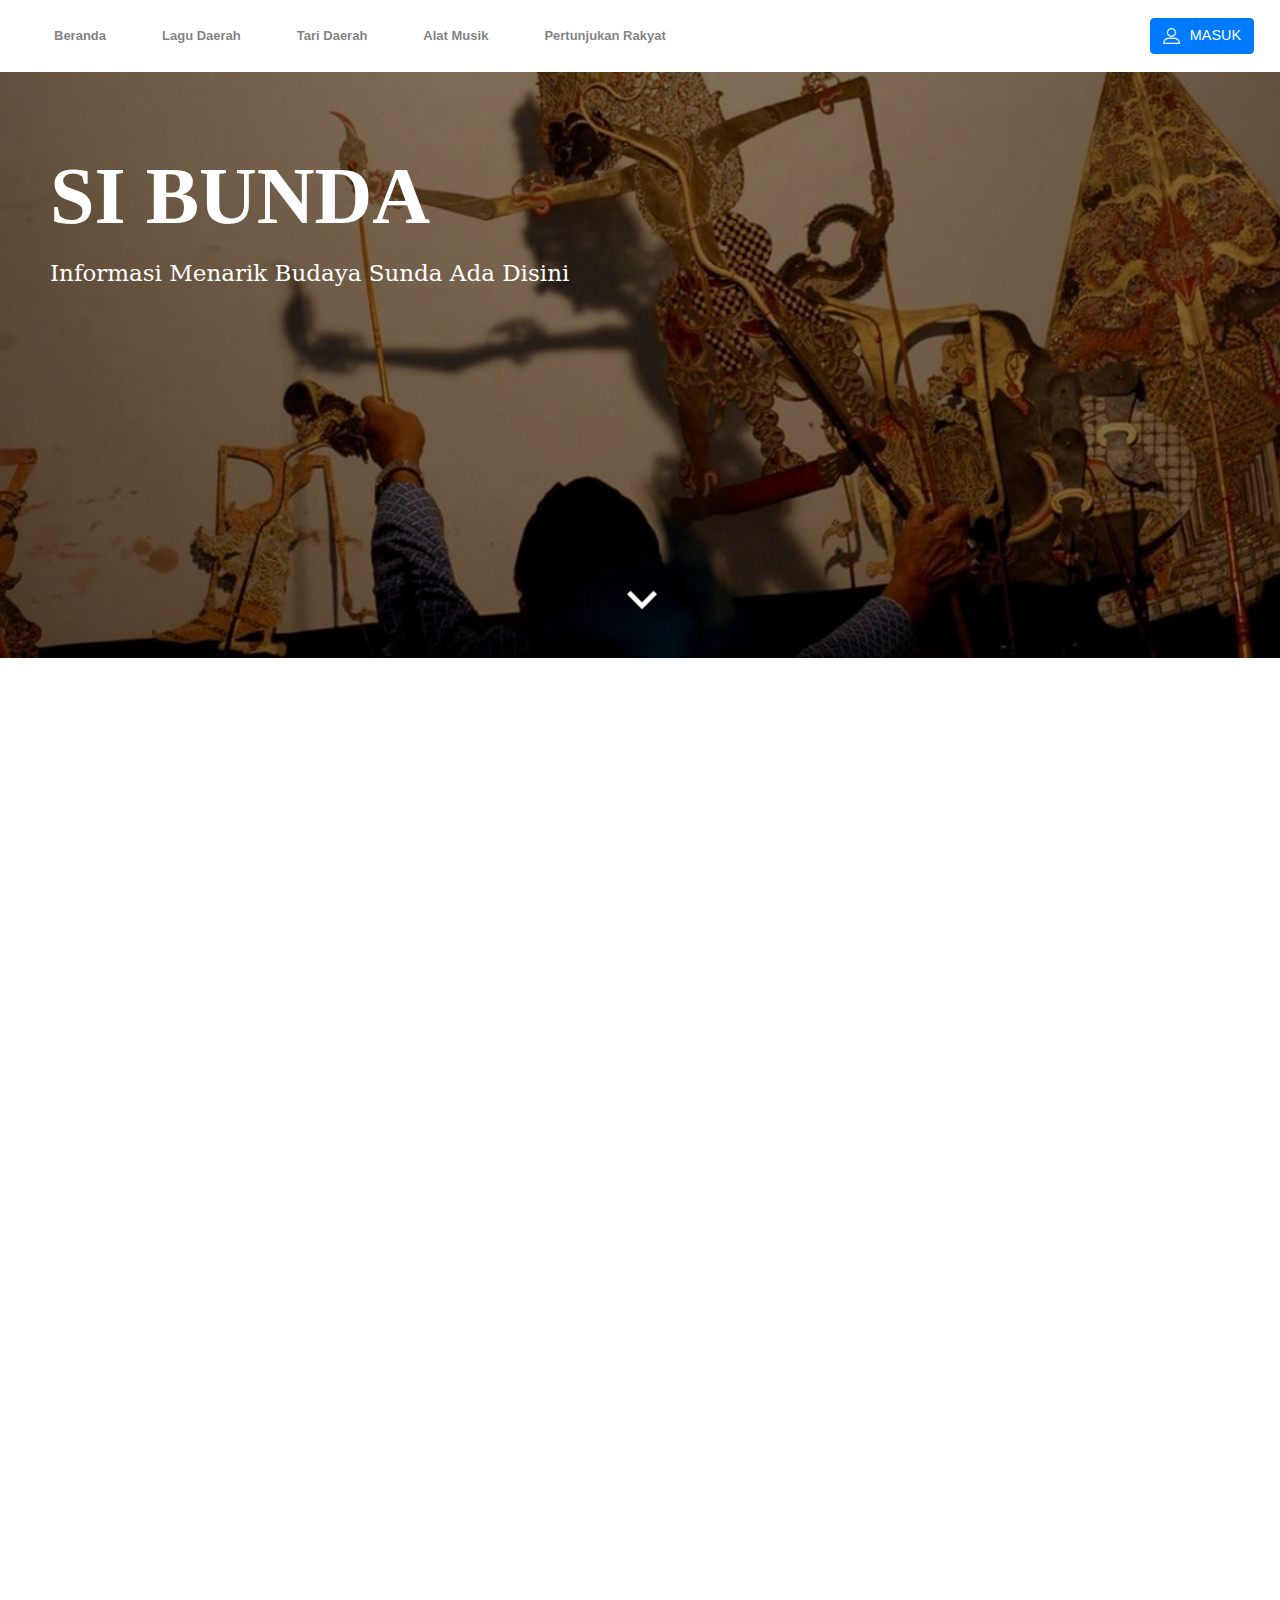
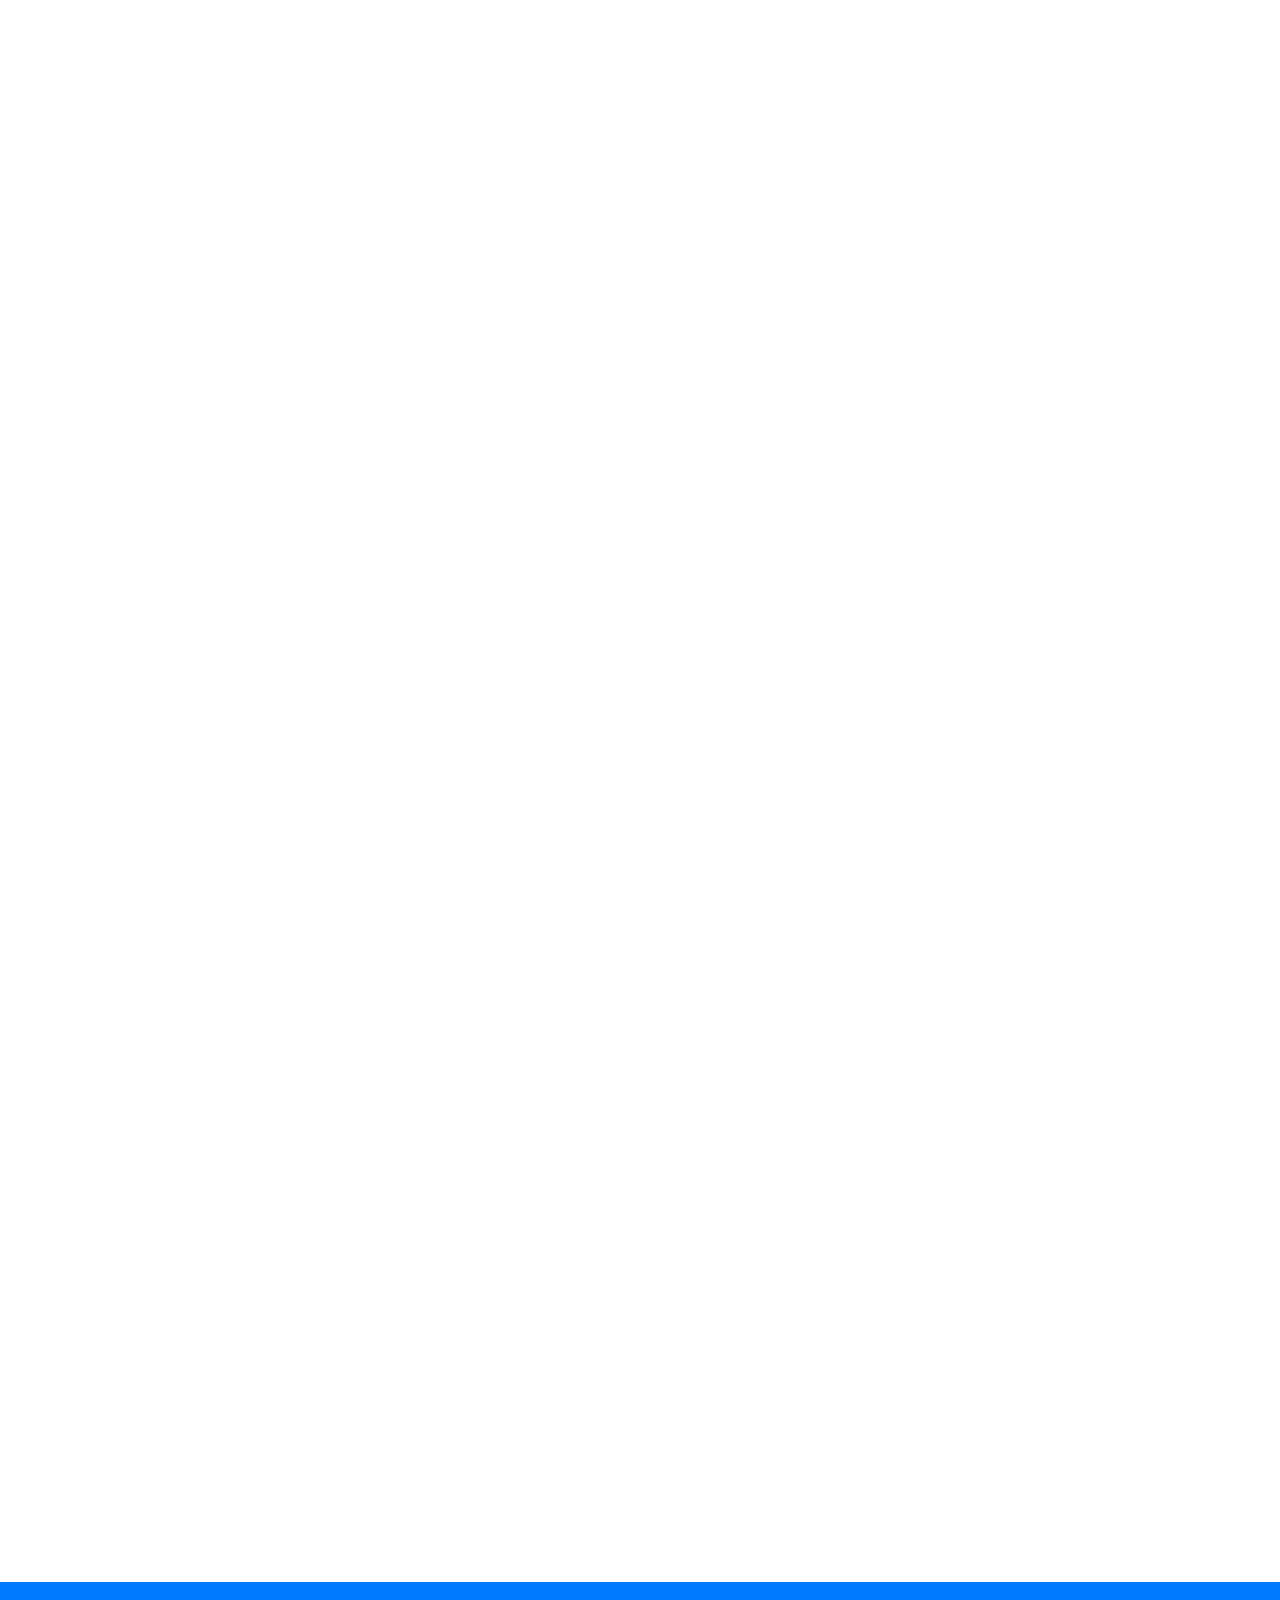
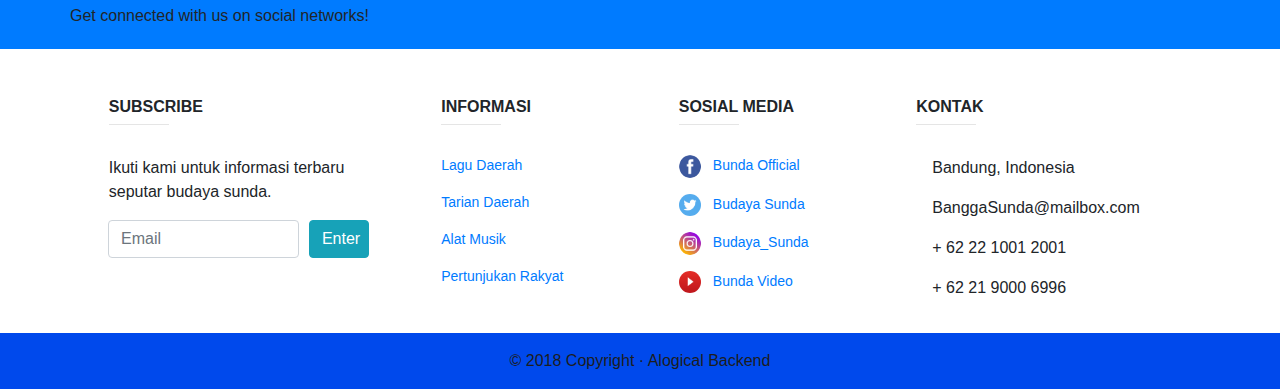
==== index.html @ 30119e25 "hello" ====
<!DOCTYPE html>
<html lang="en">
  <head>
    <meta charset="utf-8">
    <meta http-equiv="X-UA-Compatible" content="IE=edge">
    <meta name="viewport" content="width=device-width, initial-scale=1">
    <title>SI BUNDA | Budaya Sunda</title>

    <!-- Bootstrap -->
    <link href="css/bootstrap-4.0.0.css" rel="stylesheet">
	<!-- CSS -->
    <link href="css/style.css" rel="stylesheet">
	<link href="css/animate.css" rel="stylesheet">
	<!-- Icon -->
    <link rel="icon" href="images/logo.ico" type="image/x-icon" />
  </head>
  <body>
    <nav class="navbar navbar-expand-lg navbar-light" style="margin: 10px 0; font-size: 13px; margin-left: 10px;">
       <button class="navbar-toggler" type="button" data-toggle="collapse" data-target="#navbarSupportedContent" aria-controls="navbarSupportedContent" aria-expanded="false" aria-label="Toggle navigation">
       <span class="navbar-toggler-icon"></span>
       </button>
       <div class="collapse navbar-collapse" id="navbarSupportedContent">
          <ul class="navbar-nav mr-auto">
             <li class="nav-item boldFont space">
                <a class="nav-link boldFont" href="index.html">Beranda</a>
             </li>
             <li class="nav-item boldFont space">
                <a class="nav-link" href="#lagu">Lagu Daerah</a>
             </li>
             <li class="nav-item boldFont space">
                <a class="nav-link boldFont" href="#tari">Tari Daerah</a>
             </li>
			  <li class="nav-item boldFont space">
                <a class="nav-link boldFont" href="#alat">Alat Musik</a>
             </li>
			  <li class="nav-item boldFont space">
                <a class="nav-link boldFont" href="#pertunjukan">Pertunjukan Rakyat</a>
             </li>
          </ul>
       </div>
       <button class="btn btn-primary buttonFont my-2 my-sm-0" type="submit" style="margin-left: 20px; margin-right: 10px;"><div style="float: left;"><img src="images/flaticon/profile.png" width="17"></div> <div style="float: right; margin-left: 10px;">Masuk</div></button>
    </nav>

<!--   Below_Nav   -->
    <div class="jumbotron jumbotron-fluid background1">
     <div class="boldFont headerFont animated fadeInLeft" style="margin-left: 50px; color: #fff;">
		SI BUNDA	
	</div>
	<div class="littleFont animated fadeInDown" style="margin-left: 50px; color: #fff;">
		Informasi Menarik Budaya Sunda Ada Disini
	</div>
		<a href="#lagu"><img class="animasi lompat arrowMargin" src="images/flaticon/arrow.png" width="30" style="margin-left: 49%;"></a>
    </div>

<!--   Lagu_Daerah   -->
<div class="container mainContainer" id="lagu">
  <p class="boldFont hideme">Lagu Daerah</p>
      <hr class="garis hideme">
      <div>
        <img src="images/materi/sinden.jpg" class="gambarHorizontal hideme">
        <div class="lebarContainer fontContainer hideme settingContainer">Lorem Ipsum Dolor ahmet Sin dautax mer zer ifIlow merx draxx gamora thanos is infint la dolor Ah et no Kau siuahx merfp stone gauntlax cawh Lorem Ipsum Dolor ahmet Sin dautax mer zer ifIlow merx draxx gamora thanos is infint la dolor Ah et no Kau siuahx merfp stone gauntlax cawh
          <br><br>
          <p class="boldFont">Kota :</p>
        <select class="form-control">
          <option value="Bandung">Bandung</option>
        </select>
        <br>
        <p class="boldFont">Kesenian :</p>
        <select class="form-control">
          <option value="Bandung">Mojang Priangan</option>
        </select>
        <br>
        <button class="btn btn-primary">Cari</button>
        </div>
      </div>
</div>

<!--   Tari_Daerah   -->
<div class="container mainContainer" id="tari">
  <p class="boldFont hideme">Tarian Daerah</p>
      <hr class="garis hideme">
      <div>
        <img src="images/materi/tarian.jpg" class="gambarHorizontal hideme">
        <div class="lebarContainer fontContainer hideme settingContainer">Lorem Ipsum Dolor ahmet Sin dautax mer zer ifIlow merx draxx gamora thanos is infint la dolor Ah et no Kau siuahx merfp stone gauntlax cawh Lorem Ipsum Dolor ahmet Sin dautax mer zer ifIlow merx draxx gamora thanos is infint la dolor Ah et no Kau siuahx merfp stone gauntlax cawh
          <br><br>
          <p class="boldFont">Kota :</p>
        <select class="form-control">
          <option value="Bandung">Bandung</option>
        </select>
        <br>
        <p class="boldFont">Kesenian :</p>
        <select class="form-control">
          <option value="Bandung">Mojang Priangan</option>
        </select>
        <br>
        <button class="btn btn-primary">Cari</button>
        </div>
      </div>
</div>

<!--   Alat_Musik_Daerah   -->
<div class="container mainContainer" id="alat">
  <p class="boldFont hideme">Alat Musik</p>
      <hr class="garis hideme">
      <div>
        <img src="images/materi/alat.jpg" class="gambarHorizontal hideme">
        <div class="lebarContainer fontContainer hideme settingContainer">Lorem Ipsum Dolor ahmet Sin dautax mer zer ifIlow merx draxx gamora thanos is infint la dolor Ah et no Kau siuahx merfp stone gauntlax cawh Lorem Ipsum Dolor ahmet Sin dautax mer zer ifIlow merx draxx gamora thanos is infint la dolor Ah et no Kau siuahx merfp stone gauntlax cawh
<br><br>
          <p class="boldFont">Kota :</p>
        <select class="form-control">
          <option value="Bandung">Bandung</option>
        </select>
        <br>
        <p class="boldFont">Kesenian :</p>
        <select class="form-control">
          <option value="Bandung">Mojang Priangan</option>
        </select>
        <br>
        <button class="btn btn-primary">Cari</button>
        </div>
      </div>
</div>

<!--   Pertujukan_Rakyat_Daerah   -->
<div class="container mainContainer" id="pertunjukan" style="margin-bottom: 110px;">
  <p class="boldFont hideme">Pertunjukan Rakyat</p>
      <hr class="garis hideme">
      <div>
        <img src="images/materi/pertunjukan.jpg" class="gambarHorizontal hideme">
        <div class="lebarContainer fontContainer hideme settingContainer">Lorem Ipsum Dolor ahmet Sin dautax mer zer ifIlow merx draxx gamora thanos is infint la dolor Ah et no Kau siuahx merfp stone gauntlax cawh Lorem Ipsum Dolor ahmet Sin dautax mer zer ifIlow merx draxx gamora thanos is infint la dolor Ah et no Kau siuahx merfp stone gauntlax cawh
<br><br>
          <p class="boldFont">Kota :</p>
        <select class="form-control">
          <option value="Bandung">Bandung</option>
        </select>
        <br>
        <p class="boldFont">Kesenian :</p>
        <select class="form-control">
          <option value="Bandung">Mojang Priangan</option>
        </select>
        <br>
        <button class="btn btn-primary">Cari</button>
        </div>
      </div>
</div>

<!-- Footer -->
<footer class="page-footer font-small unique-color-dark">

    <div style="background-color: #007bff; height: -100px;">
      <div class="container">

        <!-- Grid row-->
        <div class="row py-4 d-flex align-items-center">

          <!-- Grid column -->
          <div class="text-center text-md-left">
            <h6 class="mb-0 leftSetting">Get connected with us on social networks!</h6>
          </div>

        </div>
        <!-- Grid row-->

      </div>
    </div>

    <!-- Footer Links -->
    <div class="container text-center text-md-left mt-5">

      <!-- Grid row -->
      <div class="row mt-3">

        <!-- Grid column -->
        <div class="col-md-3 col-lg-4 col-xl-3 mx-auto mb-4">

          <!-- Content -->
          <h6 class="text-uppercase font-weight-bold">Subscribe</h6>
          <hr class="deep-purple accent-2 mb-4 mt-0 d-inline-block mx-auto" style="width: 60px;">
          <p>
            Ikuti kami untuk informasi terbaru seputar budaya sunda.
          </p>
          <div class="row">
          <input type="email" name="email" class="form-control marLeft" style="width: 67%; margin-right: 10px;" placeholder="Email">
          <button class="btn btn-info" style="width: 60px;" placeholder="Email">Enter</button>
          </div>
        </div>
        <!-- Grid column -->

        <!-- Grid column -->
        <div class="col-md-2 col-lg-2 col-xl-2 mx-auto mb-4" style="font-size: 14px;">

          <!-- Links -->
          <h6 class="text-uppercase font-weight-bold">Informasi</h6>
          <hr class="deep-purple accent-2 mb-4 mt-0 d-inline-block mx-auto" style="width: 60px;">
          <p>
            <a href="#!">Lagu Daerah</a>
          </p>
          <p>
            <a href="#!">Tarian Daerah</a>
          </p>
          <p>
            <a href="#!">Alat Musik</a>
          </p>
          <p>
            <a href="#!">Pertunjukan Rakyat</a>
          </p>

        </div>
        <!-- Grid column -->

        <!-- Grid column -->
        <div class="col-md-3 col-lg-2 col-xl-2 mx-auto mb-4" style="font-size: 14px;">

          <!-- Links -->
          <h6 class="text-uppercase font-weight-bold">Sosial Media</h6>
          <hr class="deep-purple accent-2 mb-4 mt-0 d-inline-block mx-auto" style="width: 60px;">
          <p>
            <a href="#!"><img src="images/sosmed/fb.png" class="sosmed rounded-circle"> &nbsp; Bunda Official </a>
          </p>
          <p>
            <a href="#!"><img src="images/sosmed/twitter.png" class="sosmed rounded-circle"> &nbsp; Budaya Sunda </a>
          </p>
          <p>
            <a href="#!"><img src="images/sosmed/ins.png" class="sosmed rounded-circle"> &nbsp; Budaya_Sunda </a>
          </p>
          <p>
            <a href="#!"><img src="images/sosmed/youtube.png" class="sosmed rounded-circle"> &nbsp; Bunda Video </a>
          </p>

        </div>
        <!-- Grid column -->

        <!-- Grid column -->
        <div class="col-md-4 col-lg-3 col-xl-3 mx-auto mb-md-0 mb-4">

          <!-- Links -->
          <h6 class="text-uppercase font-weight-bold">Kontak</h6>
          <hr class="deep-purple accent-2 mb-4 mt-0 d-inline-block mx-auto" style="width: 60px;">
          <p>
            <i class="fas fa-home mr-3"></i> Bandung, Indonesia</p>
          <p>
            <i class="fas fa-envelope mr-3"></i> BanggaSunda@mailbox.com</p>
          <p>
            <i class="fas fa-phone mr-3"></i> + 62 22 1001 2001</p>
          <p>
            <i class="fas fa-print mr-3"></i> + 62 21 9000 6996</p>

        </div>
        <!-- Grid column -->

      </div>
      <!-- Grid row -->

    </div>
    <!-- Footer Links -->
    <!-- Copyright -->
    <div class="footer-copyright text-center py-3" style="background-color: #0049ec; color: #1d1d1d; font-weight: 450">&copy; 2018 Copyright &middot; Alogical Backend
    </div>
    <!-- Copyright -->

  </footer>
  <!-- Footer -->
    <!-- jQuery (necessary for Bootstrap's JavaScript plugins) --> 
    <script src="js/jquery-3.2.1.min.js"></script>

    <!-- Include all compiled plugins (below), or include individual files as needed --> 
    <script src="js/popper.min.js"></script>
    <script src="js/bootstrap-4.0.0.js"></script>
  </body>
</html>

<script type="text/javascript">
  $(document).ready(function() {
    
    /* Every time the window is scrolled ... */
    $(window).scroll( function(){
    
        /* Check the location of each desired element */
        $('.hideme').each( function(i){
            
            var bottom_of_object = $(this).offset().top + $(this).outerHeight();
            var bottom_of_window = $(window).scrollTop() + $(window).height();
            
            /* If the object is completely visible in the window, fade it it */
            if( bottom_of_window > bottom_of_object ){
                
                $(this).animate({'opacity':'1'},1000);
                    
            }
            
        }); 
    
    });
    
});
</script>
---- css/style.css ----
@charset "utf-8";
/* CSS Document */

*{
  scroll-behavior: smooth;
}
a:hover{
  text-decoration: none;
}

.hideme{
  opacity: 0;
}

.background1{
	background-image: url(../images/background/header.png);
    height: 586px;
    width: 100%;
    background-position: center;
    background-repeat: no-repeat;
    background-size: cover;
    /*background-attachment: fixed;*/
}

.background2{
  margin-top: -33px;
    height: 700px;
    width: 100%;
    background-position: center;
    background-repeat: no-repeat;
    background-size: cover;
    background-attachment: fixed;
}

.gambarHorizontal{
  height: 40%;
  width: 60%;
}

.gambarVertikal{
  height: 60%;
  width: 40%;
}

.lebarContainer{
  width: 38%;
}

.fontContainer{
  font-size: 15px;
}

.settingContainer{
  float: right;
}

.mainContainer{
margin-bottom: 80px;
padding-top: 30px;
}

.garis{
  border: none; 
  width: 150px;
  margin-left: 0;
  height: 5px; 
  color: #007bff; 
  background-color: #007bff; 
  margin-bottom: 30px;
}

.sosmed{
  width: 1.6em;
  height: 1.6em;
}

.marLeft{
  margin-left: 5%;
}

.py-5{
padding-top: 1rem !important;
}

.color2{
  color: rgba(0, 0, 0, 0.5);
}

.boldFont{
	font-weight: 700;
}

.headerFont{
	font-weight: 800;
	font-family: Impact, Haettenschweiler, "Franklin Gothic Bold", "Arial Black", "sans-serif";
	font-size: 80px;
}

.littleFont{
	font-family: Constantia, "Lucida Bright", "DejaVu Serif", Georgia, "serif";
	font-size: 23px;
}

.buttonFont{
	text-transform: uppercase;
	font-family: "Open Sans", Helvetica, sans-serif;
	font-size: 0.9rem;
}

.space{
	margin: 0 20px;
}

.arrowMargin{
  margin-top: 23%
}

.animasi {
  -webkit-animation-duration: .7s;
  animation-duration: .7s;
  -webkit-animation-fill-mode: both;
  animation-fill-mode: both;
  -webkit-animation-timing-function: linear;
  animation-timing-function: linear;
  animation-iteration-count: infinite;
  -webkit-animation-iteration-count: infinite;
}

@-webkit-keyframes lompat {
  0%, 100% {
    -webkit-transform: translateY(0);
  }
  50% {
    -webkit-transform: translateY(-10px);
  }
}

@keyframes lompat {
  0%, 100% {
    transform: translateY(0);
  }
  50% {
    transform: translateY(-10px);
  }
}

.lompat {
  -webkit-animation-name: lompat;
  animation-name: lompat;
}

@media (max-width: 576px) {
.headerFont{
  font-weight: 800;
  font-family: Impact, Haettenschweiler, "Franklin Gothic Bold", "Arial Black", "sans-serif";
  font-size: 60px;
}

.littleFont{
  font-family: Constantia, "Lucida Bright", "DejaVu Serif", Georgia, "serif";
  font-size: 17px;
}

.arrowMargin{
  margin-top: 65%;
}

.marLeft{
  margin-left: 8%;
}

.fontContainer{
  font-size: 8px;
}

.settingContainer{
  float: none;
  margin-top: 30px;
}

.gambarHorizontal{
  height: 55%;
  width: 100%;
}

.gambarVertikal{
  height: 60%;
  width: 30%;
}

.lebarContainer{
  width: 100%;
}

.leftSetting{
  margin-left: 30px;
}

}

@media (max-width: 976px) {
.headerFont{
  font-weight: 800;
  font-family: Impact, Haettenschweiler, "Franklin Gothic Bold", "Arial Black", "sans-serif";
  font-size: 60px;
}

.littleFont{
  font-family: Constantia, "Lucida Bright", "DejaVu Serif", Georgia, "serif";
  font-size: 17px;
}

.arrowMargin{
  margin-top: 35%;
}

.marLeft{
  margin-left: 8%;
}

.fontContainer{
  font-size: 12.5px;
}

.settingContainer{
  float: none;
  margin-top: 15px;
}

.gambarHorizontal{
  height: 55%;
  width: 100%;
}

.gambarVertikal{
  height: 60%;
  width: 30%;
}

.lebarContainer{
  width: 100%;
}

}
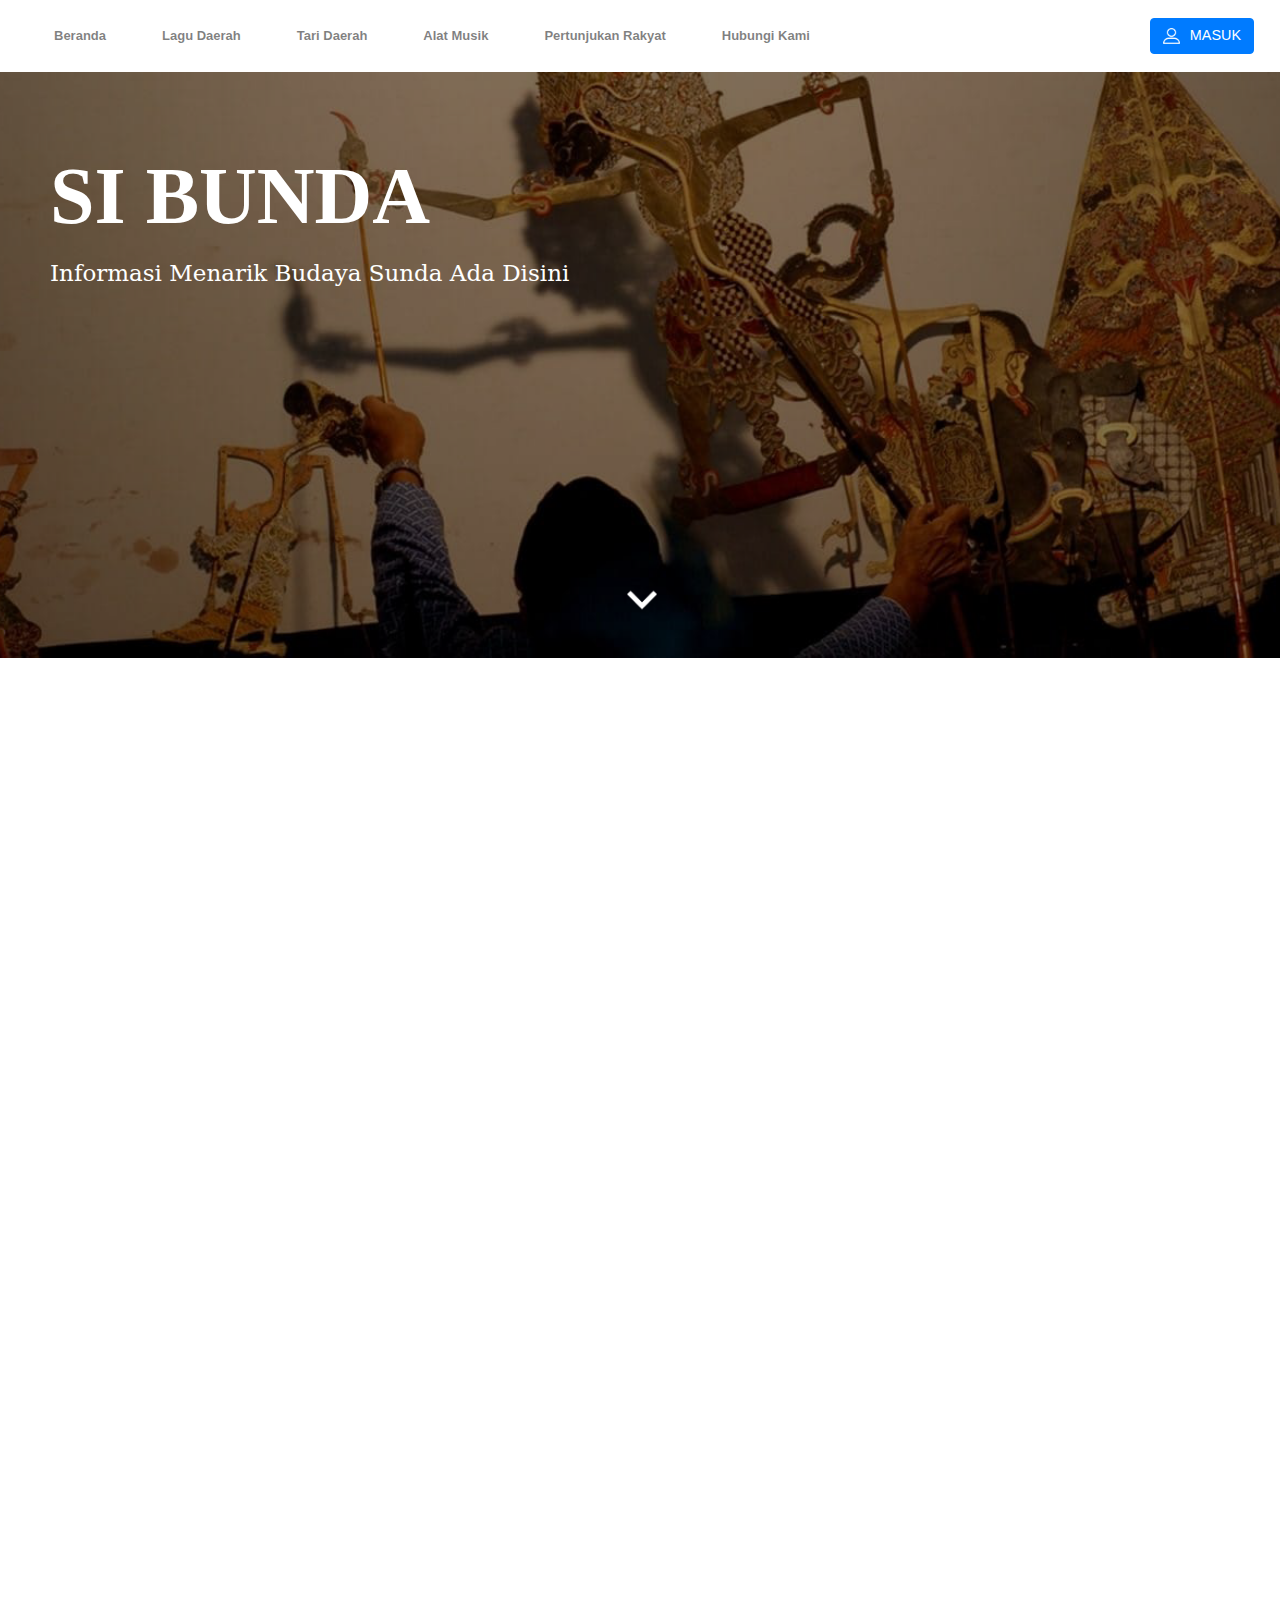
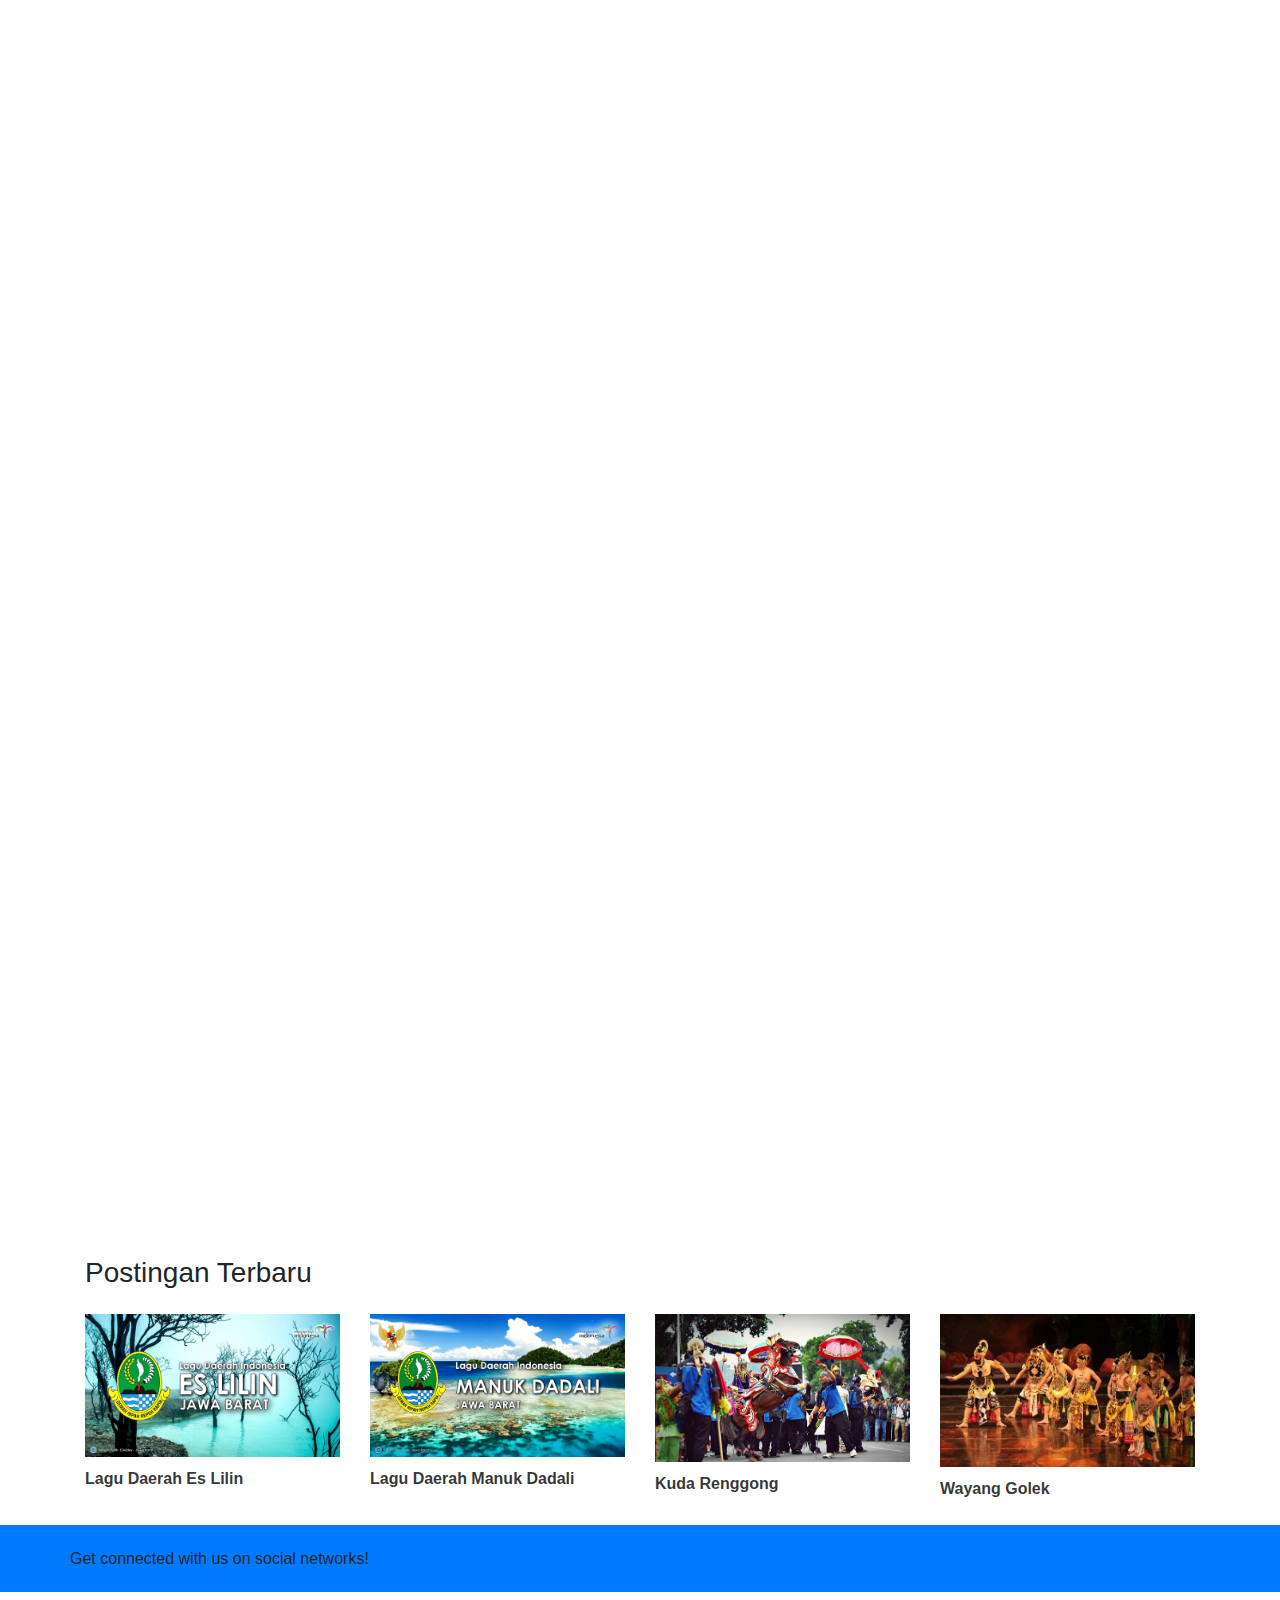
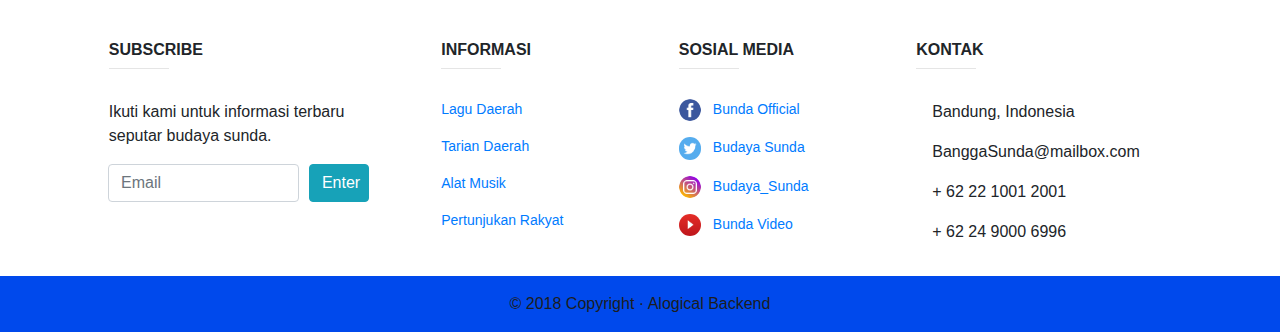
==== commit 23b00078: "update code" ====
--- a/index.html
+++ b/index.html
@@ -9,12 +9,57 @@
     <!-- Bootstrap -->
     <link href="css/bootstrap-4.0.0.css" rel="stylesheet">
 	<!-- CSS -->
-    <link href="css/style.css" rel="stylesheet">
+  <link href="css/style.css" rel="stylesheet">
 	<link href="css/animate.css" rel="stylesheet">
 	<!-- Icon -->
-    <link rel="icon" href="images/logo.ico" type="image/x-icon" />
+    <link rel="icon" href="images/icon.ico" type="image/x-icon" />
   </head>
   <body>
+     
+    <!-- modal masuk -->
+  <div class="modal" id="myModal">
+    <div class="modal-dialog">
+      <div class="modal-content">
+        <div class="modal-header">
+          <h4 class="modal-title">MASUK</h4>
+          <button type="button" class="close" data-dismiss="modal">&times;</button>
+        </div>
+        <div class="modal-body" align="center"> 
+        <input type="email" name="emailLogin" class="form-control" style="margin-bottom: 10px;" placeholder="Email">
+         <input type="password" name="passwordLogin" class="form-control" style="margin-bottom: 10px;" placeholder="Password">
+         <a href="" class="links" data-toggle="modal" data-target="#myModal2" data-dismiss="modal">Belum Punya Akun ? Daftar Disini</a>
+        </div>
+        <div class="modal-footer">
+         <button type="button" class="btn btn-primary" data-toggle="modal" data-target="#myModal2"data-dismiss="modal">Daftar</button>
+        <button type="button" class="btn btn-primary" data-toggle="modal" data-target="#myModal"data-dismiss="modal" value="Login1">Masuk</button>
+        </div>
+      </div>
+    </div>
+  </div>
+</div>
+<!-- modal daftar-->
+  <div class="modal" id="myModal2">
+    <div class="modal-dialog">
+      <div class="modal-content">
+        <div class="modal-header">
+          <h4 class="modal-title">Daftar Anggota Baru</h4>
+          <button type="button" class="close" data-dismiss="modal">&times;</button>
+        </div>
+        <div class="modal-body">
+        <input type="text" name="nama" class="form-control" style="margin-bottom: 10px;" placeholder="Masukan Nama Lengkap Anda">
+        <input type="text" name="no.telp" class="form-control" style="margin-bottom: 10px;" placeholder="Masukan No. Telepon Anda">
+        <input type="email" name="emailLogin" class="form-control" style="margin-bottom: 10px;" placeholder="Masukan Email Anda">
+         <input type="password" name="passwordLogin" class="form-control" style="margin-bottom: 10px;" placeholder="Masukan Password Anda">
+  
+        </div>
+        <div class="modal-footer">
+         <button type="button" class="btn btn-primary" data-dismiss="modal" value="Sign Up1">Daftar</button>
+        </div>
+      </div>
+    </div>
+  </div>
+</div>
+
     <nav class="navbar navbar-expand-lg navbar-light" style="margin: 10px 0; font-size: 13px; margin-left: 10px;">
        <button class="navbar-toggler" type="button" data-toggle="collapse" data-target="#navbarSupportedContent" aria-controls="navbarSupportedContent" aria-expanded="false" aria-label="Toggle navigation">
        <span class="navbar-toggler-icon"></span>
@@ -36,9 +81,13 @@
 			  <li class="nav-item boldFont space">
                 <a class="nav-link boldFont" href="#pertunjukan">Pertunjukan Rakyat</a>
              </li>
+             <li class="nav-item boldFont space">
+                <a class="nav-link boldFont" href="#footer">Hubungi Kami</a>
+             </li>
+
           </ul>
        </div>
-       <button class="btn btn-primary buttonFont my-2 my-sm-0" type="submit" style="margin-left: 20px; margin-right: 10px;"><div style="float: left;"><img src="images/flaticon/profile.png" width="17"></div> <div style="float: right; margin-left: 10px;">Masuk</div></button>
+       <button class="btn btn-primary buttonFont my-2 my-sm-0" type="submit" style="margin-left: 20px; margin-right: 10px;"><div style="float: left;"><img src="images/flaticon/profile.png" width="17"></div> <div data-toggle="modal" data-target="#myModal" style="float: right; margin-left: 10px;">Masuk</div></button>
     </nav>
 
 <!--   Below_Nav   -->
@@ -58,19 +107,21 @@
       <hr class="garis hideme">
       <div>
         <img src="images/materi/sinden.jpg" class="gambarHorizontal hideme">
-        <div class="lebarContainer fontContainer hideme settingContainer">Lorem Ipsum Dolor ahmet Sin dautax mer zer ifIlow merx draxx gamora thanos is infint la dolor Ah et no Kau siuahx merfp stone gauntlax cawh Lorem Ipsum Dolor ahmet Sin dautax mer zer ifIlow merx draxx gamora thanos is infint la dolor Ah et no Kau siuahx merfp stone gauntlax cawh
+        <div class="lebarContainer fontContainer hideme settingContainer">Lagu daerah jawa barat merupakan cerminan budaya sunda yang sangat kental, dari mulai lirik, makna dan instrumentalnya.
+Kali ini kami akan merangkum kumpulan lagu daerah jawa barat agar mempermudah pencarian.
+Bagi warga masyarakat jawa barat khususnya pelajar sudah selayaknya mempelajari dan menyanyikan lagu-lagu daerahnya agar lestari dan tak terlupakan.
           <br><br>
           <p class="boldFont">Kota :</p>
         <select class="form-control">
+          <option value="">- Pilih Kota -</option>
           <option value="Bandung">Bandung</option>
+          <option value="Sumedang">Sumedang</option>
+          <option value="Indramayu">Indramayu</option>
+          <option value="Majalengka">Majalengka</option>
+          <option value="Cirebon">Cirebon</option>
         </select>
         <br>
-        <p class="boldFont">Kesenian :</p>
-        <select class="form-control">
-          <option value="Bandung">Mojang Priangan</option>
-        </select>
-        <br>
-        <button class="btn btn-primary">Cari</button>
+        <a href="lagu.html" class="btn btn-primary" role="button">Tampilkan</a>
         </div>
       </div>
 </div>
@@ -81,19 +132,20 @@
       <hr class="garis hideme">
       <div>
         <img src="images/materi/tarian.jpg" class="gambarHorizontal hideme">
-        <div class="lebarContainer fontContainer hideme settingContainer">Lorem Ipsum Dolor ahmet Sin dautax mer zer ifIlow merx draxx gamora thanos is infint la dolor Ah et no Kau siuahx merfp stone gauntlax cawh Lorem Ipsum Dolor ahmet Sin dautax mer zer ifIlow merx draxx gamora thanos is infint la dolor Ah et no Kau siuahx merfp stone gauntlax cawh
+        <div class="lebarContainer fontContainer hideme settingContainer">
+          Seperti yang kita ketahui, Indonesia adalah Negara dimana banyak sekali suku dan budaya yang ada di dalamnya. Khususnya untuk daerah Jawa Barat, ternyata tarian tradisional Jawa Barat tidak hanya berjumlah satu saja. Ada beberapa tarian tradisional Jawa Barat yang sangat unik dan asyik dimana budaya asli Jawa Barat masih terasa kental di dalam unsur tarian tersebut. Oleh karena itu, kali ini kami ingin berbagi info seputar beberapa tarian tradisional Jawa Barat. Kami sendiri telah merangkum tarian tradisional Jawa Barat yang wajib dipertahankan. Apa sajakah tarian itu? 
           <br><br>
           <p class="boldFont">Kota :</p>
         <select class="form-control">
+          <option value="">- Pilih Kota -</option>
           <option value="Bandung">Bandung</option>
+          <option value="Sumedang">Sumedang</option>
+          <option value="Indramayu">Indramayu</option>
+          <option value="Majalengka">Majalengka</option>
+          <option value="Cirebon">Cirebon</option>
         </select>
         <br>
-        <p class="boldFont">Kesenian :</p>
-        <select class="form-control">
-          <option value="Bandung">Mojang Priangan</option>
-        </select>
-        <br>
-        <button class="btn btn-primary">Cari</button>
+        <a href="tari.html" class="btn btn-primary" role="button">Tampilkan</a>
         </div>
       </div>
 </div>
@@ -104,48 +156,94 @@
       <hr class="garis hideme">
       <div>
         <img src="images/materi/alat.jpg" class="gambarHorizontal hideme">
-        <div class="lebarContainer fontContainer hideme settingContainer">Lorem Ipsum Dolor ahmet Sin dautax mer zer ifIlow merx draxx gamora thanos is infint la dolor Ah et no Kau siuahx merfp stone gauntlax cawh Lorem Ipsum Dolor ahmet Sin dautax mer zer ifIlow merx draxx gamora thanos is infint la dolor Ah et no Kau siuahx merfp stone gauntlax cawh
+        <div class="lebarContainer fontContainer hideme settingContainer">Berbicara mengenai alat musik tradisional Jawa Barat, kita boleh bangga karena beberapa alat musik tradisional dari tanah sunda ini cukup mendunia, bahkan ada juga yang sampai dijadikan warisan budaya dunia oleh Unesco 
+		Bisa dibilang alat musik tradisional jawa barat cukup beragam.
 <br><br>
           <p class="boldFont">Kota :</p>
         <select class="form-control">
+          <option value="">- Pilih Kota -</option>
           <option value="Bandung">Bandung</option>
+          <option value="Sumedang">Sumedang</option>
+          <option value="Indramayu">Indramayu</option>
+          <option value="Majalengka">Majalengka</option>
+          <option value="Cirebon">Cirebon</option>
         </select>
         <br>
-        <p class="boldFont">Kesenian :</p>
-        <select class="form-control">
-          <option value="Bandung">Mojang Priangan</option>
-        </select>
-        <br>
-        <button class="btn btn-primary">Cari</button>
+        <a href="alatmusik.html" class="btn btn-primary" role="button">Tampilkan</a>
         </div>
       </div>
 </div>
 
 <!--   Pertujukan_Rakyat_Daerah   -->
-<div class="container mainContainer" id="pertunjukan" style="margin-bottom: 110px;">
+<div class="container mainContainer" id="pertunjukan">
   <p class="boldFont hideme">Pertunjukan Rakyat</p>
       <hr class="garis hideme">
       <div>
         <img src="images/materi/pertunjukan.jpg" class="gambarHorizontal hideme">
-        <div class="lebarContainer fontContainer hideme settingContainer">Lorem Ipsum Dolor ahmet Sin dautax mer zer ifIlow merx draxx gamora thanos is infint la dolor Ah et no Kau siuahx merfp stone gauntlax cawh Lorem Ipsum Dolor ahmet Sin dautax mer zer ifIlow merx draxx gamora thanos is infint la dolor Ah et no Kau siuahx merfp stone gauntlax cawh
-<br><br>
-          <p class="boldFont">Kota :</p>
+        <div class="lebarContainer fontContainer hideme settingContainer">Pertunjukan kesenian khas daerah jawa barat itu sangat banyak, setiap daerah jawa barat pasti memiliki sebuah pertunjuan kesenian nya masing-masing . pertujukan ini dipertunjukan untuk masyarakat . dan pertujukan rakyat itu sangat beragam.
+		<br><br>
+         <p class="boldFont">Kota :</p>
         <select class="form-control">
+          <option value="">- Pilih Kota -</option>
           <option value="Bandung">Bandung</option>
+          <option value="Sumedang">Sumedang</option>
+          <option value="Indramayu">Indramayu</option>
+          <option value="Majalengka">Majalengka</option>
+          <option value="Cirebon">Cirebon</option>
         </select>
         <br>
-        <p class="boldFont">Kesenian :</p>
-        <select class="form-control">
-          <option value="Bandung">Mojang Priangan</option>
-        </select>
-        <br>
-        <button class="btn btn-primary">Cari</button>
-        </div>
-      </div>
-</div>
+        <a href="pertunjukan.html" class="btn btn-primary" role="button">Tampilkan</a>
+        </div>
+      </div>
+</div>
+
+<div class="container">
+  <h3 class="my-4">Postingan Terbaru</h3>
+      <div class="row">
+
+        <div class="col-md-3 col-sm-6 mb-4">
+          <a href="#">
+            <img class="img-fluid" src="images/materi/eslilin.jpg" alt="">
+            <div class="postFont">
+            Lagu Daerah Es Lilin
+          </div>
+          </a>
+        </div>
+
+        <div class="col-md-3 col-sm-6 mb-4">
+          <a href="#">
+            <img class="img-fluid" src="images/materi/manuk.jpg" alt="">
+            <div class="postFont">
+            Lagu Daerah Manuk Dadali
+          </div>
+          </a>
+        </div>
+
+        <div class="col-md-3 col-sm-6 mb-4">
+          <a href="#">
+            <img class="img-fluid" src="images/materi/pertunjukan.jpg" alt="">
+            <div class="postFont">
+            Kuda Renggong
+          </div>
+          </a>
+        </div>
+
+        <div class="col-md-3 col-sm-6 mb-4">
+          <a href="#">
+            <img class="img-fluid" src="images/materi/wayang.jpg" alt="">
+            <div class="postFont">
+            Wayang Golek
+          </div>
+          </a>
+        </div>
+
+      </div>
+    </div>
+      <!-- /.row -->
+
 
 <!-- Footer -->
-<footer class="page-footer font-small unique-color-dark">
+<footer class="page-footer font-small unique-color-dark" id="footer">
 
     <div style="background-color: #007bff; height: -100px;">
       <div class="container">
@@ -193,16 +291,16 @@
           <h6 class="text-uppercase font-weight-bold">Informasi</h6>
           <hr class="deep-purple accent-2 mb-4 mt-0 d-inline-block mx-auto" style="width: 60px;">
           <p>
-            <a href="#!">Lagu Daerah</a>
-          </p>
-          <p>
-            <a href="#!">Tarian Daerah</a>
-          </p>
-          <p>
-            <a href="#!">Alat Musik</a>
-          </p>
-          <p>
-            <a href="#!">Pertunjukan Rakyat</a>
+            <a href="#lagu">Lagu Daerah</a>
+          </p>
+          <p>
+            <a href="#tari">Tarian Daerah</a>
+          </p>
+          <p>
+            <a href="#alat">Alat Musik</a>
+          </p>
+          <p>
+            <a href="#pertunjukan">Pertunjukan Rakyat</a>
           </p>
 
         </div>
@@ -243,7 +341,7 @@
           <p>
             <i class="fas fa-phone mr-3"></i> + 62 22 1001 2001</p>
           <p>
-            <i class="fas fa-print mr-3"></i> + 62 21 9000 6996</p>
+            <i class="fas fa-print mr-3"></i> + 62 24 9000 6996</p>
 
         </div>
         <!-- Grid column -->
@@ -266,6 +364,7 @@
     <!-- Include all compiled plugins (below), or include individual files as needed --> 
     <script src="js/popper.min.js"></script>
     <script src="js/bootstrap-4.0.0.js"></script>
+  </form>
   </body>
 </html>
 
--- a/css/style.css
+++ b/css/style.css
@@ -8,8 +8,63 @@
   text-decoration: none;
 }
 
+.nav-link:hover{
+-webkit-transition: all .2s ease-in-out;
+-moz-transition: all .2s ease-in-out;
+-o-transition: all .2s ease-in-out;
+-ms-transition: all .2s ease-in-out;
+
+-webkit-transform: scale(1.1);
+-moz-transform: scale(1.1);
+-o-transform: scale(1.1);
+transform: scale(1.1); 
+}
+.links:hover{
+-webkit-transition: all .2s ease-in-out;
+-moz-transition: all .2s ease-in-out;
+-o-transition: all .2s ease-in-out;
+-ms-transition: all .2s ease-in-out;
+
+-webkit-transform: scale(1.1);
+-moz-transform: scale(1.1);
+-o-transform: scale(1.1);
+transform: scale(1.1); 
+}
+
+.postFont{
+  margin-top: 10px;
+  color: rgba(0, 0, 0, 0.8);
+  font-weight: 600;
+}
+
+.headerSide{
+  font-size: 40px;
+  font-weight: 500;
+  margin: 20px;
+}
+
+.headerSideNow{
+  font-size: 25px;
+  font-weight: 600;
+}
+
+.mainFont{
+  font-size: 15px;
+}
+
+.martopminus{
+  margin-top: -80px;
+}
+
+.headerMargin{
+  margin-bottom: 10px;
+}
 .hideme{
   opacity: 0;
+}
+
+.white{
+  color: #fff;
 }
 
 .background1{
@@ -32,6 +87,26 @@
     background-attachment: fixed;
 }
 
+.videoSize{
+  width: 100%;
+  height: 40%;
+}
+
+.gambarMax{
+  height: 95%;
+  width: 100%;
+}
+
+.gambarMax2{
+  height: 75%;
+  width: 100%;
+}
+
+.gambarMax3{
+  height: 75%;
+  width: 100%;
+}
+
 .gambarHorizontal{
   height: 40%;
   width: 60%;
@@ -55,7 +130,7 @@
 }
 
 .mainContainer{
-margin-bottom: 80px;
+margin-bottom: 0px;
 padding-top: 30px;
 }
 
@@ -149,7 +224,31 @@
   animation-name: lompat;
 }
 
-@media (max-width: 576px) {
+@media (max-width: 506px) {
+.gambarMax2{
+  height: 35%;
+  width: 100%;
+}
+
+.martopMins{
+
+}
+
+.headerSide{
+  font-size: 20px;
+  font-weight: 500;
+  margin: 20px;
+}
+
+.headerSideNow{
+  font-size: 14px;
+  font-weight: 600;
+}
+
+.mainFont{
+  font-size: 10px;
+}
+
 .headerFont{
   font-weight: 800;
   font-family: Impact, Haettenschweiler, "Franklin Gothic Bold", "Arial Black", "sans-serif";
@@ -199,6 +298,43 @@
 }
 
 @media (max-width: 976px) {
+.martopminus{
+
+}
+
+
+.gambarMax3{
+  height: 45%;
+  width: 100%;
+}
+
+.martopminus{
+margin-top: -80px;
+}
+
+.martopMins{
+  margin-top: -40px;
+}
+
+.martops{
+  margin-top: 15px;
+}
+
+.headerSide{
+  font-size: 30px;
+  font-weight: 500;
+  margin: 15px;
+}
+
+.headerSideNow{
+  font-size: 15px;
+  font-weight: 600;
+}
+
+.mainFont{
+  font-size: 13px;
+}
+
 .headerFont{
   font-weight: 800;
   font-family: Impact, Haettenschweiler, "Franklin Gothic Bold", "Arial Black", "sans-serif";
@@ -211,7 +347,7 @@
 }
 
 .arrowMargin{
-  margin-top: 35%;
+  margin-top: 50%;
 }
 
 .marLeft{
